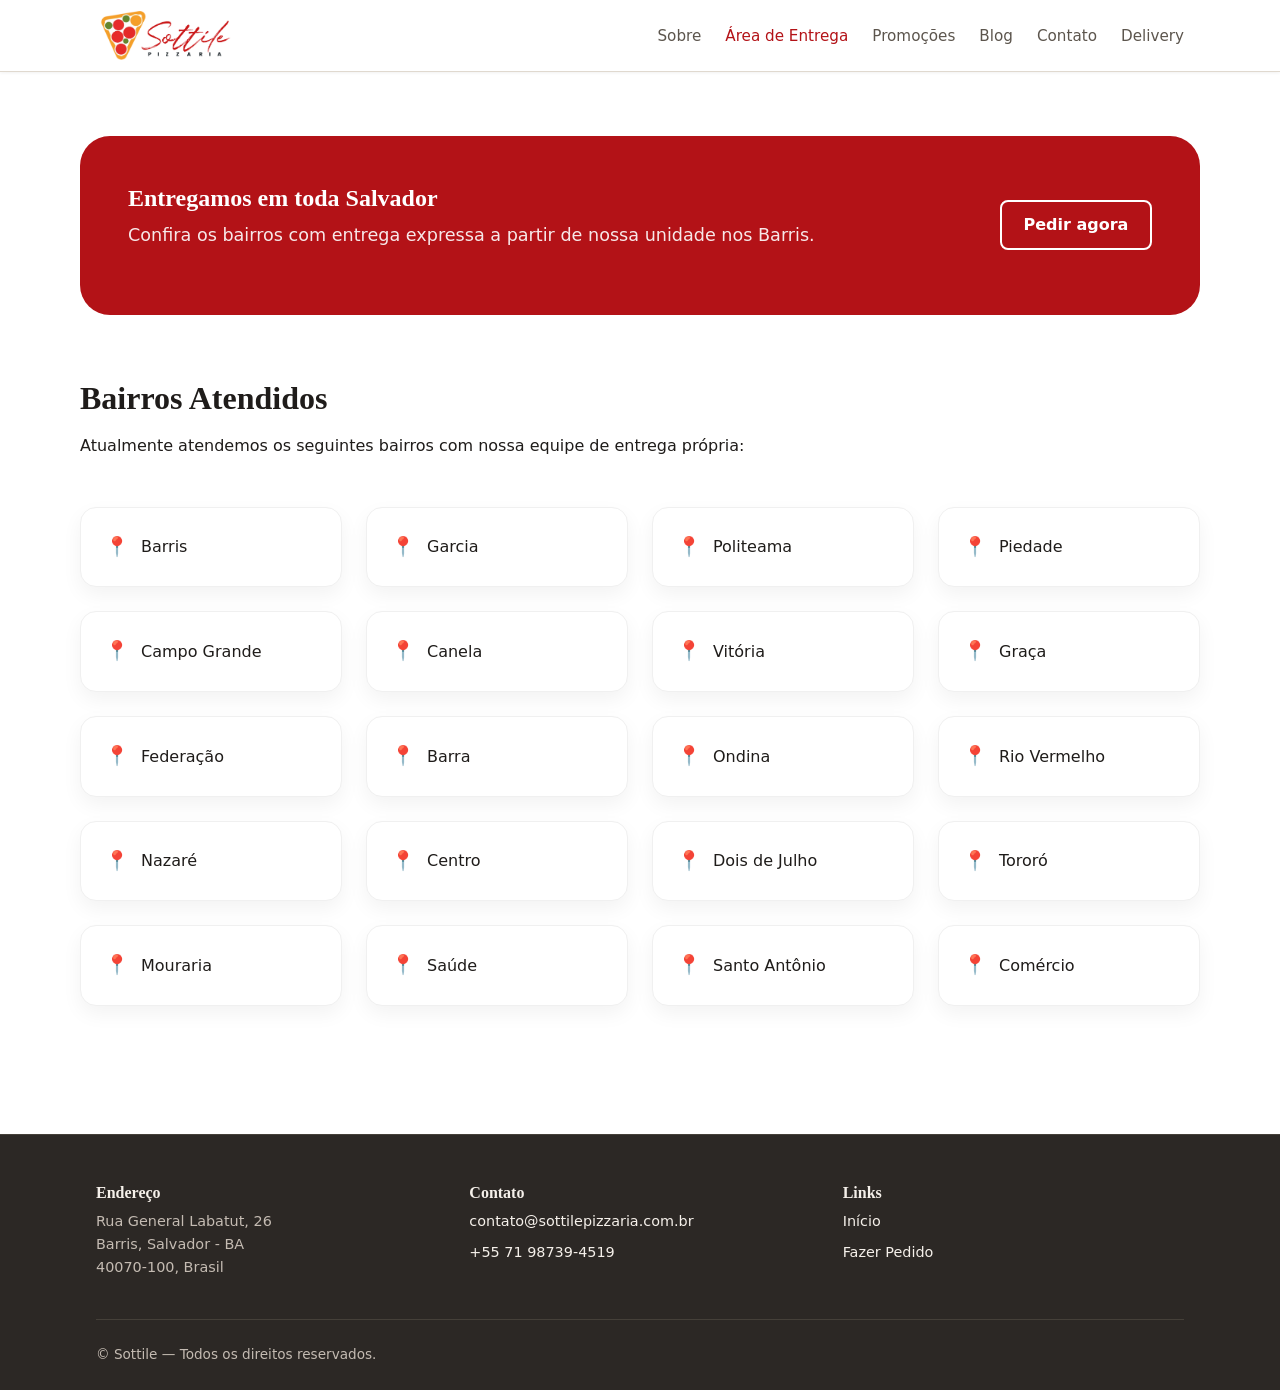
==== area-entrega.html @ e0bb3e72 "Commit Inicial" ====
<!DOCTYPE html>
<html lang="pt-BR">

<head>
  <meta charset="UTF-8" />
  <meta name="viewport" content="width=device-width, initial-scale=1.0" />
  <meta name="description" content="Bairros e regiões atendidas pelo delivery da Sottile Pizzaria em Salvador." />
  <title>Área de Entrega — Sottile Pizzaria</title>
  <link rel="stylesheet" href="css/variables.css" />
  <link rel="stylesheet" href="css/base.css" />
  <link rel="stylesheet" href="css/layout.css" />
  <link rel="stylesheet" href="css/components.css" />
  <style>
    .delivery-area {
      padding: 4rem 0;
    }

    .neighborhood-grid {
      display: grid;
      grid-template-columns: repeat(auto-fill, minmax(220px, 1fr));
      gap: 1.5rem;
      margin-top: 3rem;
    }

    .neighborhood-item {
      background: white;
      padding: 1.5rem;
      border-radius: 16px;
      box-shadow: 0 8px 20px rgba(0, 0, 0, 0.05);
      display: flex;
      align-items: center;
      gap: 12px;
      transition: var(--transition-smooth);
      border: 1px solid #f0f0f0;
    }

    .neighborhood-item:hover {
      transform: translateY(-5px);
      border-color: var(--color-accent);
      box-shadow: 0 12px 30px rgba(179, 18, 23, 0.1);
    }

    .neighborhood-item::before {
      content: '📍';
      font-size: 1.2rem;
    }

    .delivery-info-box {
      background: var(--color-accent);
      color: white;
      padding: 3rem;
      border-radius: 30px;
      margin-bottom: 4rem;
      display: flex;
      justify-content: space-between;
      align-items: center;
      gap: 2rem;
    }

    @media (max-width: 768px) {
      .delivery-info-box {
        flex-direction: column;
        text-align: center;
      }
    }

    .delivery-info-box h2 {
      color: white;
      margin-bottom: 0.5rem;
    }

    .delivery-info-box p {
      font-size: 1.1rem;
      opacity: 0.9;
    }
  </style>
</head>

<body>
  <header class="site-header">
    <div class="site-header__inner">
      <a class="site-logo" href="index.html">
        <img class="site-logo__img" src="assets/images/logo.png" alt="Sottile Pizzaria" />
      </a>
      <nav class="site-nav" aria-label="Principal">
        <ul>
          <li><a href="sobre.html">Sobre</a></li>
          <li><a href="area-entrega.html" aria-current="page">Área de Entrega</a></li>
          <li><a href="promocoes.html">Promoções</a></li>
          <li><a href="blog.html">Blog</a></li>
          <li><a href="contato.html">Contato</a></li>
          <li><a href="delivery.html">Delivery</a></li>
        </ul>
      </nav>
    </div>
  </header>

  <main class="site-main">
    <div class="container delivery-area">
      <div class="delivery-info-box">
        <div>
          <h2>Entregamos em toda Salvador</h2>
          <p>Confira os bairros com entrega expressa a partir de nossa unidade nos Barris.</p>
        </div>
        <a href="delivery.html" class="btn btn--outline" style="border-color: white; color: white;">Pedir agora</a>
      </div>

      <h2 class="section__title" style="text-align: left;">Bairros Atendidos</h2>
      <p>Atualmente atendemos os seguintes bairros com nossa equipe de entrega própria:</p>

      <div class="neighborhood-grid">
        <div class="neighborhood-item">Barris</div>
        <div class="neighborhood-item">Garcia</div>
        <div class="neighborhood-item">Politeama</div>
        <div class="neighborhood-item">Piedade</div>
        <div class="neighborhood-item">Campo Grande</div>
        <div class="neighborhood-item">Canela</div>
        <div class="neighborhood-item">Vitória</div>
        <div class="neighborhood-item">Graça</div>
        <div class="neighborhood-item">Federação</div>
        <div class="neighborhood-item">Barra</div>
        <div class="neighborhood-item">Ondina</div>
        <div class="neighborhood-item">Rio Vermelho</div>
        <div class="neighborhood-item">Nazaré</div>
        <div class="neighborhood-item">Centro</div>
        <div class="neighborhood-item">Dois de Julho</div>
        <div class="neighborhood-item">Tororó</div>
        <div class="neighborhood-item">Mouraria</div>
        <div class="neighborhood-item">Saúde</div>
        <div class="neighborhood-item">Santo Antônio</div>
        <div class="neighborhood-item">Comércio</div>
      </div>
    </div>
  </main>

  <footer class="site-footer">
    <div class="container">
      <div class="site-footer__grid">
        <div>
          <h3>Endereço</h3>
          <address>
            Rua General Labatut, 26<br />
            Barris, Salvador - BA<br />
            40070-100, Brasil
          </address>
        </div>
        <div>
          <h3>Contato</h3>
          <p><a href="mailto:contato@sottilepizzaria.com.br">contato@sottilepizzaria.com.br</a></p>
          <p><a href="tel:+5571987394519">+55 71 98739-4519</a></p>
        </div>
        <div>
          <h3>Links</h3>
          <p><a href="index.html">Início</a></p>
          <p><a href="delivery.html">Fazer Pedido</a></p>
        </div>
      </div>
      <div class="site-footer__bottom">
        <span>© Sottile — Todos os direitos reservados.</span>
      </div>
    </div>
  </footer>
</body>

</html>
---- css/variables.css ----
/**
 * Tema claro alinhado a sites de pizzaria / identidade italiana (referência Sottile).
 */
:root {
  --color-bg: #ffffff;
  --color-bg-elevated: #faf8f5;
  --color-bg-section: #f5f2ec;
  --color-surface: #ebe6df;
  --color-border: #e0d9cf;
  --color-border-strong: #cfc4b6;

  --color-text: #1f1c1a;
  --color-text-muted: #5c554d;

  --color-accent: #b31217;
  --color-accent-hover: #8f0e12;
  --color-italian-green: #1a5c33;
  --color-italian-green-hover: #144726;

  --color-link: #9a2e12;
  --color-link-hover: #7c250e;

  --color-footer-bg: #2c2825;
  --color-footer-text: #f5f0ea;
  --color-footer-muted: #c4bbb2;
  --color-footer-border: #454039;

  --font-sans: system-ui, -apple-system, "Segoe UI", Roboto, "Helvetica Neue", Arial, sans-serif;
  --font-display: Georgia, "Times New Roman", "Palatino Linotype", serif;

  --space-xs: 0.25rem;
  --space-sm: 0.5rem;
  --space-md: 1rem;
  --space-lg: 1.5rem;
  --space-xl: 2rem;
  --space-2xl: 3rem;
  --space-3xl: 4rem;

  --radius-sm: 4px;
  --radius-md: 8px;
  --radius-lg: 12px;

  --header-height: 72px;
  --container-max: 1120px;

  --shadow-soft: 0 1px 3px rgba(31, 28, 26, 0.06);
  --shadow-card: 0 4px 14px rgba(31, 28, 26, 0.08);
}
---- css/base.css ----
*,
*::before,
*::after {
  box-sizing: border-box;
}

html {
  scroll-behavior: smooth;
}

body {
  margin: 0;
  min-height: 100vh;
  font-family: var(--font-sans);
  font-size: 1rem;
  line-height: 1.6;
  color: var(--color-text);
  background-color: var(--color-bg);
}

img {
  max-width: 100%;
  height: auto;
  display: block;
}

a {
  color: var(--color-link);
  text-decoration: none;
}

a:hover {
  color: var(--color-link-hover);
  text-decoration: underline;
}

h1,
h2,
h3,
h4 {
  font-family: var(--font-display);
  line-height: 1.2;
  margin-top: 0;
}

p {
  margin-top: 0;
}

ul {
  margin: 0;
  padding-left: 1.25rem;
}

.visually-hidden {
  position: absolute;
  width: 1px;
  height: 1px;
  padding: 0;
  margin: -1px;
  overflow: hidden;
  clip: rect(0, 0, 0, 0);
  white-space: nowrap;
  border: 0;
}
---- css/layout.css ----
.site-header {
  position: sticky;
  top: 0;
  z-index: 100;
  height: var(--header-height);
  background: rgba(255, 255, 255, 0.96);
  border-bottom: 1px solid var(--color-border);
  box-shadow: var(--shadow-soft);
  backdrop-filter: blur(8px);
}

.site-header__inner {
  max-width: var(--container-max);
  margin: 0 auto;
  padding: 0 var(--space-md);
  height: 100%;
  display: flex;
  align-items: center;
  justify-content: space-between;
  gap: var(--space-lg);
}

.site-logo {
  display: inline-flex;
  align-items: center;
  gap: var(--space-sm);
  font-family: var(--font-display);
  font-size: 1.25rem;
  font-weight: 700;
  color: var(--color-text);
  text-decoration: none;
  white-space: nowrap;
}

.site-logo__img {
  flex-shrink: 0;
  width: auto;
  height: 50px;
  object-fit: contain;
}

.site-logo:hover {
  text-decoration: none;
  color: var(--color-accent);
}

.site-logo:hover .site-logo__text {
  color: var(--color-accent);
}

.site-nav ul {
  list-style: none;
  padding: 0;
  margin: 0;
  display: flex;
  flex-wrap: wrap;
  gap: var(--space-sm) var(--space-lg);
  align-items: center;
}

.site-nav a {
  color: var(--color-text-muted);
  font-size: 0.95rem;
  text-decoration: none;
  font-weight: 500;
}

.site-nav a:hover,
.site-nav a[aria-current="page"] {
  color: var(--color-accent);
}

.site-main {
  min-height: calc(100vh - var(--header-height) - 280px);
}

.container {
  max-width: var(--container-max);
  margin: 0 auto;
  padding: 0 var(--space-md);
}

.page-hero {
  padding: var(--space-3xl) 0 var(--space-2xl);
  text-align: center;
}

.page-hero h1 {
  font-size: clamp(2rem, 5vw, 2.75rem);
  margin-bottom: var(--space-md);
}

.page-hero p {
  color: var(--color-text-muted);
  max-width: 36rem;
  margin: 0 auto var(--space-lg);
}

.site-footer {
  background: var(--color-footer-bg);
  border-top: 1px solid var(--color-footer-border);
  padding: var(--space-2xl) 0 var(--space-lg);
  margin-top: var(--space-3xl);
  color: var(--color-footer-text);
}

.site-footer__grid {
  display: grid;
  gap: var(--space-xl);
  grid-template-columns: repeat(auto-fit, minmax(220px, 1fr));
}

.site-footer h3 {
  font-size: 1rem;
  margin-bottom: var(--space-sm);
  color: var(--color-footer-text);
}

.site-footer address,
.site-footer p {
  font-style: normal;
  color: var(--color-footer-muted);
  font-size: 0.9rem;
  margin: 0 0 var(--space-sm);
}

.site-footer a {
  color: var(--color-footer-text);
}

.site-footer a:hover {
  color: #ffffff;
}

.site-footer__bottom a {
  color: var(--color-footer-muted);
}

.site-footer__bottom a:hover {
  color: var(--color-footer-text);
}

.site-footer__bottom {
  margin-top: var(--space-xl);
  padding-top: var(--space-lg);
  border-top: 1px solid var(--color-footer-border);
  display: flex;
  flex-wrap: wrap;
  gap: var(--space-md);
  justify-content: space-between;
  align-items: center;
  font-size: 0.85rem;
  color: var(--color-footer-muted);
}

@media (max-width: 768px) {
  .site-header__inner {
    flex-direction: column;
    height: auto;
    padding: var(--space-md);
    gap: var(--space-md);
  }

  .site-header {
    height: auto;
  }

  .site-nav ul {
    justify-content: center;
  }
}
---- css/components.css ----
.btn {
  display: inline-flex;
  align-items: center;
  justify-content: center;
  padding: 0.65rem 1.35rem;
  font-size: 1rem;
  font-weight: 600;
  border-radius: var(--radius-md);
  border: none;
  cursor: pointer;
  text-decoration: none;
  transition: background 0.2s, transform 0.15s;
}

.btn:hover {
  text-decoration: none;
  box-shadow: 0 12px 28px rgba(0, 0, 0, 0.25);
  transform: translateY(-5px);
}

.btn--primary:hover {
  color: #fff;
}

.btn--outline:hover {
  color: var(--color-italian-green);
}

.btn--primary {
  background: var(--color-accent);
  color: #fff;
}

.btn--outline {
  background: transparent;
  color: var(--color-italian-green);
  border: 2px solid var(--color-italian-green);
}

.btn--outline:hover {
  background: transparent;
  border-color: var(--color-italian-green);
}

.hero {
  position: relative;
  padding: var(--space-3xl) 0;
  text-align: center;
  background: linear-gradient(180deg, var(--color-bg-section) 0%, var(--color-bg) 55%);
}

.hero__title {
  font-size: clamp(2.5rem, 6vw, 3.5rem);
  margin-bottom: var(--space-md);
}

.hero__subtitle {
  color: var(--color-text-muted);
  max-width: 28rem;
  margin: 0 auto var(--space-xl);
  font-size: 1.05rem;
}

.hero__actions {
  display: flex;
  flex-wrap: wrap;
  gap: var(--space-md);
  justify-content: center;
}

.section {
  padding: var(--space-2xl) 0;
}

.section__title {
  font-size: clamp(1.5rem, 3vw, 2rem);
  margin-bottom: var(--space-md);
  text-align: center;
}

.section__lead {
  color: var(--color-text-muted);
  text-align: center;
  max-width: 42rem;
  margin: 0 auto var(--space-xl);
}

.card-grid {
  display: grid;
  gap: var(--space-lg);
  grid-template-columns: repeat(auto-fit, minmax(260px, 1fr));
}

.card {
  background: var(--color-bg);
  border-radius: var(--radius-lg);
  padding: var(--space-xl);
  border: 1px solid var(--color-border);
  box-shadow: var(--shadow-card);
  text-align: center;
  overflow: hidden;
}

.card h3 {
  margin-bottom: var(--space-sm);
  font-size: 1.15rem;
}

.card p {
  color: var(--color-text-muted);
  font-size: 0.95rem;
  margin: 0;
}

.newsletter {
  background: var(--color-bg-section);
  border: 1px solid var(--color-border);
  border-radius: var(--radius-lg);
  padding: var(--space-xl);
  max-width: 480px;
  margin: 0 auto;
  text-align: center;
  box-shadow: var(--shadow-soft);
}

.newsletter--wide {
  max-width: 560px;
}

.newsletter h2 {
  font-size: 1.35rem;
  margin-bottom: var(--space-sm);
}

.newsletter p {
  color: var(--color-text-muted);
  font-size: 0.9rem;
  margin-bottom: var(--space-lg);
}

.newsletter form {
  display: flex;
  flex-direction: column;
  gap: var(--space-sm);
}

@media (min-width: 480px) {
  .newsletter form:not(.form-block) {
    flex-direction: row;
  }

  .newsletter form:not(.form-block) input[type="email"] {
    flex: 1;
  }
}

.newsletter input[type="email"] {
  padding: 0.65rem var(--space-md);
  border-radius: var(--radius-md);
  border: 1px solid var(--color-border-strong);
  background: var(--color-bg);
  color: var(--color-text);
  font-size: 1rem;
}

.newsletter input[type="email"]::placeholder {
  color: var(--color-text-muted);
}

.form-block {
  display: flex;
  flex-direction: column;
  gap: var(--space-sm);
}

.form-block input[type="text"],
.form-block input[type="email"],
.form-block textarea {
  width: 100%;
  padding: 0.65rem var(--space-md);
  border-radius: var(--radius-md);
  border: 1px solid var(--color-border-strong);
  background: var(--color-bg);
  color: var(--color-text);
  font-size: 1rem;
  font-family: inherit;
}

.form-block textarea {
  resize: vertical;
  min-height: 6rem;
}

.form-block input::placeholder,
.form-block textarea::placeholder {
  color: var(--color-text-muted);
}

.cta-row {
  text-align: center;
  margin: 0;
}

.section--no-top {
  padding-top: 0;
}

.two-col {
  display: grid;
  gap: var(--space-xl);
  align-items: center;
  grid-template-columns: 1fr;
}

@media (min-width: 900px) {
  .two-col {
    grid-template-columns: 1fr 1fr;
  }
}

.two-col__media {
  margin: 0;
  aspect-ratio: 4 / 3;
  background: var(--color-bg-section);
  border: 1px solid var(--color-border);
  border-radius: var(--radius-lg);
  overflow: hidden;
  box-shadow: var(--shadow-soft);
}

.two-col__media img {
  width: 100%;
  height: 100%;
  object-fit: cover;
  display: block;
}

.card__thumb {
  margin: calc(-1 * var(--space-xl)) calc(-1 * var(--space-xl)) var(--space-md);
  aspect-ratio: 16 / 10;
  background: var(--color-bg-section);
  border-radius: var(--radius-lg) var(--radius-lg) 0 0;
  overflow: hidden;
}

.card__thumb img {
  width: 100%;
  height: 100%;
  object-fit: cover;
  display: block;
}
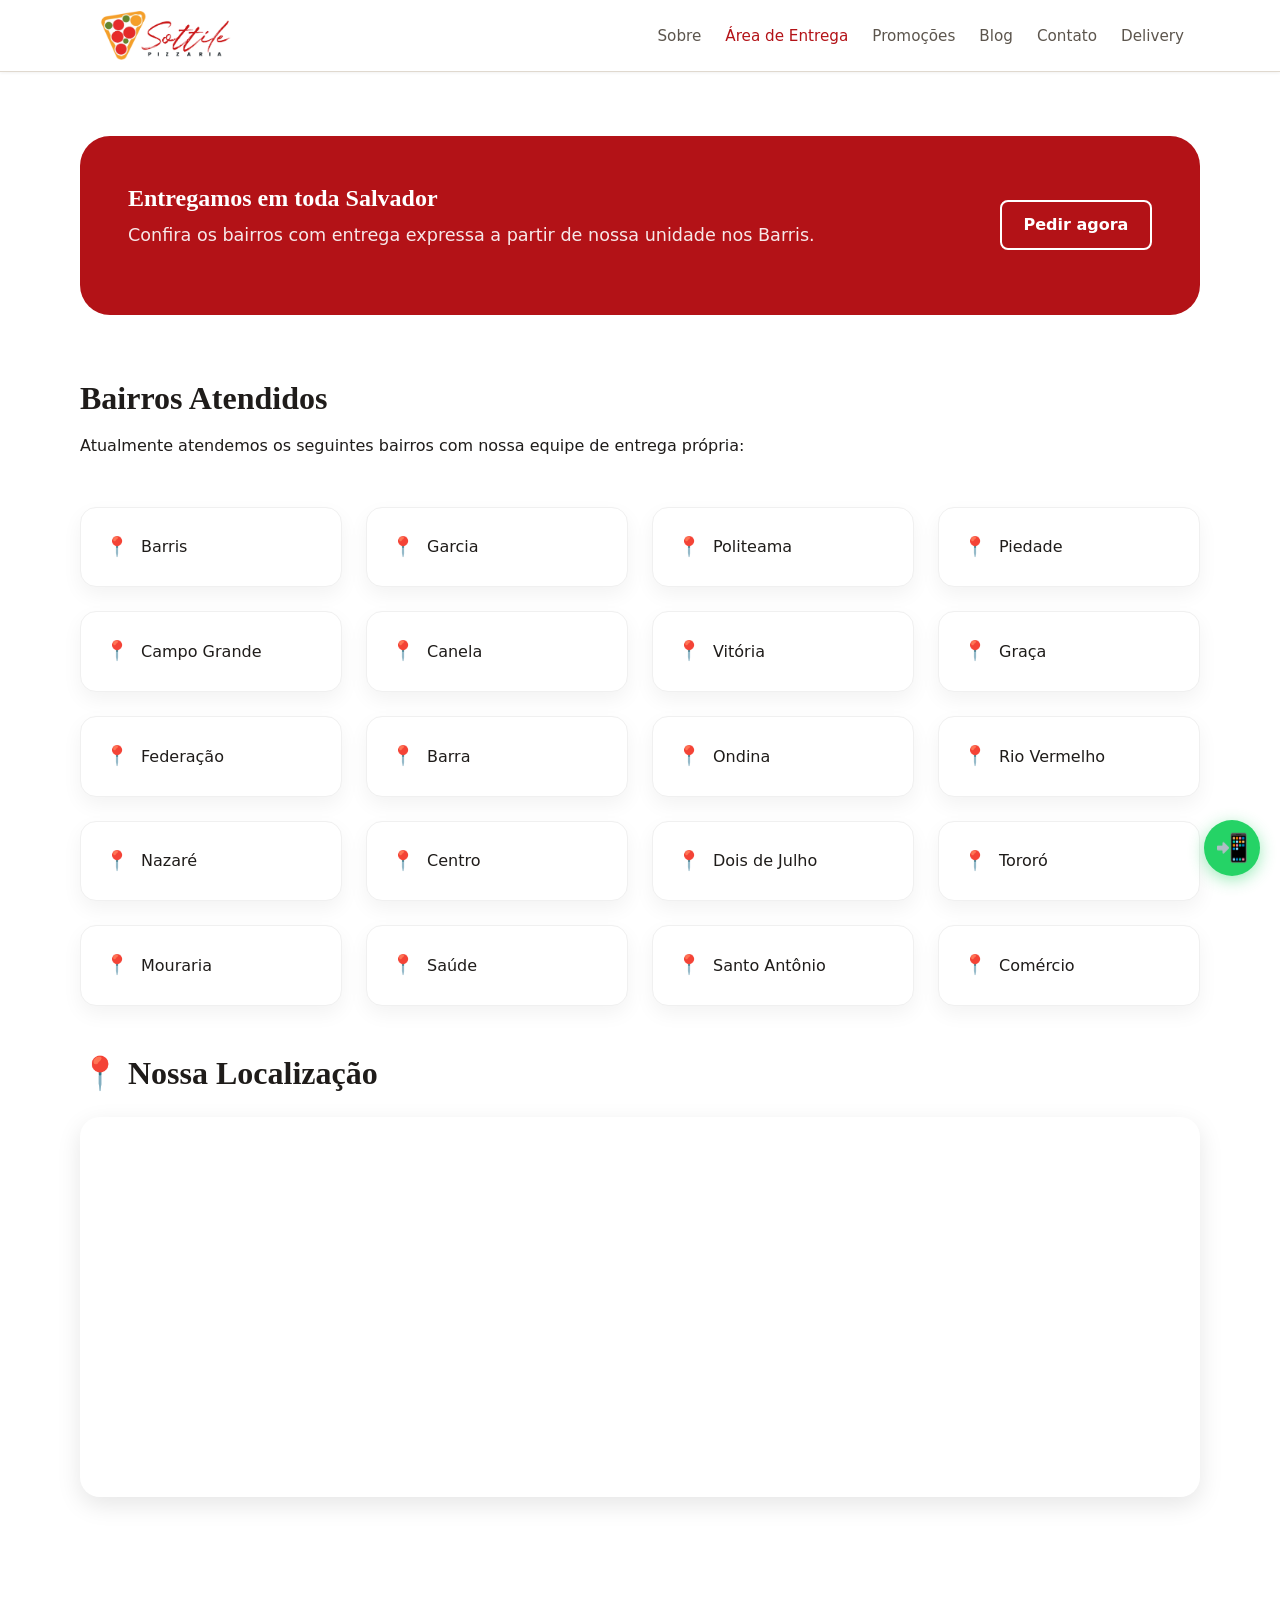
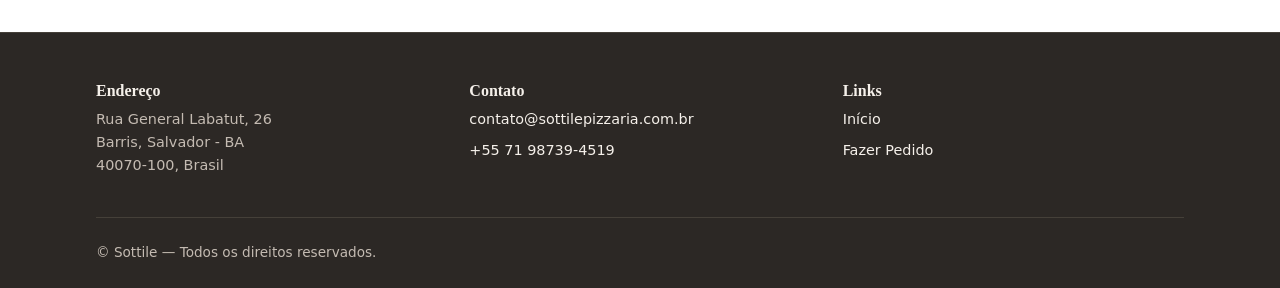
==== commit cfd0279c: "Atualizacoes feitas" ====
--- a/area-entrega.html
+++ b/area-entrega.html
@@ -6,6 +6,7 @@
   <meta name="viewport" content="width=device-width, initial-scale=1.0" />
   <meta name="description" content="Bairros e regiões atendidas pelo delivery da Sottile Pizzaria em Salvador." />
   <title>Área de Entrega — Sottile Pizzaria</title>
+  <link rel="icon" type="image/png" href="assets/images/pizza_favicon.png" />
   <link rel="stylesheet" href="css/variables.css" />
   <link rel="stylesheet" href="css/base.css" />
   <link rel="stylesheet" href="css/layout.css" />
@@ -82,7 +83,12 @@
       <a class="site-logo" href="index.html">
         <img class="site-logo__img" src="assets/images/logo.png" alt="Sottile Pizzaria" />
       </a>
-      <nav class="site-nav" aria-label="Principal">
+      <button class="menu-toggle" id="menu-toggle" aria-label="Abrir menu" aria-expanded="false" aria-controls="site-nav">
+        <span class="menu-toggle__bar"></span>
+        <span class="menu-toggle__bar"></span>
+        <span class="menu-toggle__bar"></span>
+      </button>
+      <nav class="site-nav" id="site-nav" aria-label="Principal">
         <ul>
           <li><a href="sobre.html">Sobre</a></li>
           <li><a href="area-entrega.html" aria-current="page">Área de Entrega</a></li>
@@ -130,6 +136,19 @@
         <div class="neighborhood-item">Santo Antônio</div>
         <div class="neighborhood-item">Comércio</div>
       </div>
+
+      <!-- Mapa Google Maps -->
+      <div style="margin-top:3rem;">
+        <h2 class="section__title" style="text-align:left;margin-bottom:1.5rem;">📍 Nossa Localização</h2>
+        <iframe
+          src="https://www.google.com/maps/embed?pb=!1m18!1m12!1m3!1d975.3048764428!2d-38.515085!3d-12.985284!2m3!1f0!2f0!3f0!3m2!1i1024!2i768!4f13.1!3m3!1m2!1s0x716042ab82e1bbb%3A0x8e07bea649a8b8f7!2sR.%20Gen.%20Labatut%2C%2026%20-%20Barris%2C%20Salvador%20-%20BA%2C%2040070-100!5e0!3m2!1spt-BR!2sbr!4v1715437200000!5m2!1spt-BR!2sbr"
+          width="100%" height="380"
+          style="border:0; border-radius:20px; box-shadow: 0 8px 24px rgba(0,0,0,0.1);"
+          allowfullscreen loading="lazy"
+          referrerpolicy="no-referrer-when-downgrade"
+          title="Localização da Sottile Pizzaria — Rua General Labatut, 26, Barris, Salvador-BA">
+        </iframe>
+      </div>
     </div>
   </main>
 
@@ -160,6 +179,22 @@
       </div>
     </div>
   </footer>
+
+  <!-- WhatsApp floating button -->
+  <a href="https://wa.me/5571986711646" class="whatsapp-float" target="_blank" rel="noopener noreferrer" aria-label="Falar pelo WhatsApp">
+    📲
+  </a>
+
+  <script>
+    const menuToggle = document.getElementById('menu-toggle');
+    const siteNav = document.getElementById('site-nav');
+    if (menuToggle && siteNav) {
+      menuToggle.addEventListener('click', () => {
+        const isOpen = siteNav.classList.toggle('is-open');
+        menuToggle.setAttribute('aria-expanded', isOpen);
+      });
+    }
+  </script>
 </body>
 
 </html>
--- a/css/variables.css
+++ b/css/variables.css
@@ -45,4 +45,6 @@
 
   --shadow-soft: 0 1px 3px rgba(31, 28, 26, 0.06);
   --shadow-card: 0 4px 14px rgba(31, 28, 26, 0.08);
+
+  --transition-smooth: all 0.25s cubic-bezier(0.4, 0, 0.2, 1);
 }
--- a/css/layout.css
+++ b/css/layout.css
@@ -155,17 +155,162 @@
 
 @media (max-width: 768px) {
   .site-header__inner {
-    flex-direction: column;
+    flex-wrap: wrap;
     height: auto;
-    padding: var(--space-md);
-    gap: var(--space-md);
+    padding: var(--space-sm) var(--space-md);
+    gap: 0;
+    position: relative;
   }
 
   .site-header {
     height: auto;
   }
 
+  /* Hamburger button */
+  .menu-toggle {
+    display: flex;
+    flex-direction: column;
+    justify-content: center;
+    gap: 5px;
+    background: none;
+    border: none;
+    cursor: pointer;
+    padding: 8px;
+    border-radius: var(--radius-md);
+    transition: background 0.2s;
+  }
+
+  .menu-toggle:hover {
+    background: var(--color-bg-section);
+  }
+
+  .menu-toggle__bar {
+    width: 24px;
+    height: 2px;
+    background: var(--color-text);
+    border-radius: 2px;
+    transition: transform 0.3s, opacity 0.3s;
+    display: block;
+  }
+
+  .menu-toggle[aria-expanded="true"] .menu-toggle__bar:nth-child(1) {
+    transform: translateY(7px) rotate(45deg);
+  }
+  .menu-toggle[aria-expanded="true"] .menu-toggle__bar:nth-child(2) {
+    opacity: 0;
+  }
+  .menu-toggle[aria-expanded="true"] .menu-toggle__bar:nth-child(3) {
+    transform: translateY(-7px) rotate(-45deg);
+  }
+
+  .site-nav {
+    display: none;
+    width: 100%;
+    padding: var(--space-sm) 0 var(--space-md);
+    border-top: 1px solid var(--color-border);
+    margin-top: var(--space-sm);
+  }
+
+  .site-nav.is-open {
+    display: block;
+  }
+
   .site-nav ul {
-    justify-content: center;
-  }
-}
+    flex-direction: column;
+    gap: 0;
+    align-items: flex-start;
+  }
+
+  .site-nav a {
+    display: block;
+    padding: 10px 4px;
+    font-size: 1rem;
+    width: 100%;
+    border-bottom: 1px solid var(--color-border);
+  }
+}
+
+/* Desktop: esconde o hamburguer */
+.menu-toggle {
+  display: none;
+}
+
+/* ─── WhatsApp float button ─────────────────────────────── */
+.whatsapp-float {
+  position: fixed;
+  bottom: 24px;
+  right: 20px;
+  width: 56px;
+  height: 56px;
+  background: #25D366;
+  color: #fff;
+  border-radius: 50%;
+  display: flex;
+  align-items: center;
+  justify-content: center;
+  font-size: 1.7rem;
+  z-index: 999;
+  box-shadow: 0 4px 16px rgba(37, 211, 102, 0.45);
+  text-decoration: none;
+  transition: transform 0.2s, box-shadow 0.2s;
+}
+
+.whatsapp-float:hover {
+  transform: scale(1.1) translateY(-3px);
+  box-shadow: 0 8px 24px rgba(37, 211, 102, 0.55);
+}
+
+/* ─── Status badge (aberto/fechado) ────────────────────── */
+.status-badge {
+  display: inline-flex;
+  align-items: center;
+  gap: 6px;
+  font-size: 0.8rem;
+  font-weight: 600;
+  padding: 4px 10px;
+  border-radius: 50px;
+  white-space: nowrap;
+}
+
+.status-badge--open {
+  background: #d4edda;
+  color: #155724;
+}
+
+.status-badge--closed {
+  background: #f8d7da;
+  color: #721c24;
+}
+
+/* ─── Toast notifications ───────────────────────────────── */
+.sottile-toast {
+  position: fixed;
+  bottom: 90px;
+  right: 20px;
+  background: #1f1c1a;
+  color: #fff;
+  padding: 14px 20px;
+  border-radius: 12px;
+  font-size: 0.95rem;
+  font-weight: 500;
+  max-width: 320px;
+  z-index: 9999;
+  opacity: 0;
+  transform: translateY(12px);
+  transition: opacity 0.35s, transform 0.35s;
+  box-shadow: 0 8px 24px rgba(0,0,0,0.25);
+}
+
+.sottile-toast--visible {
+  opacity: 1;
+  transform: translateY(0);
+}
+
+.sottile-toast--success {
+  border-left: 4px solid #25D366;
+}
+
+.sottile-toast--error {
+  border-left: 4px solid var(--color-accent);
+}
+
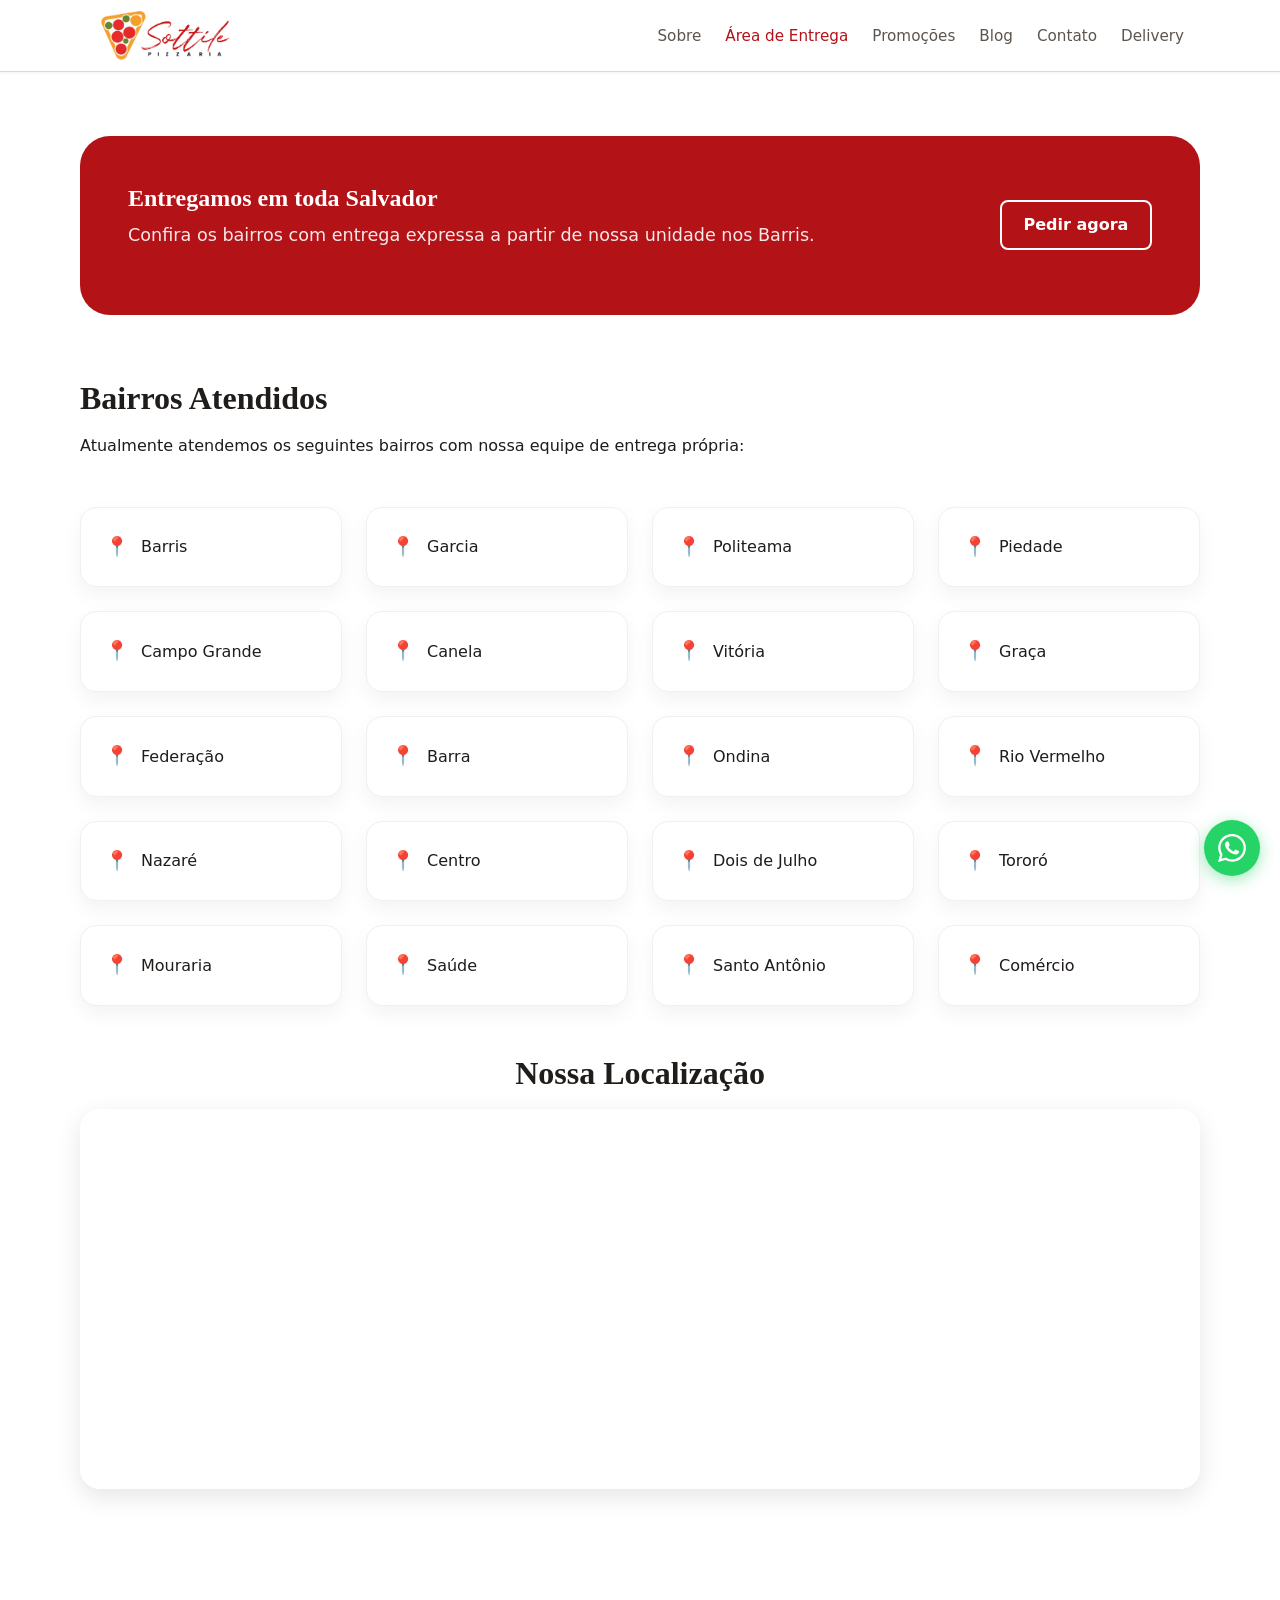
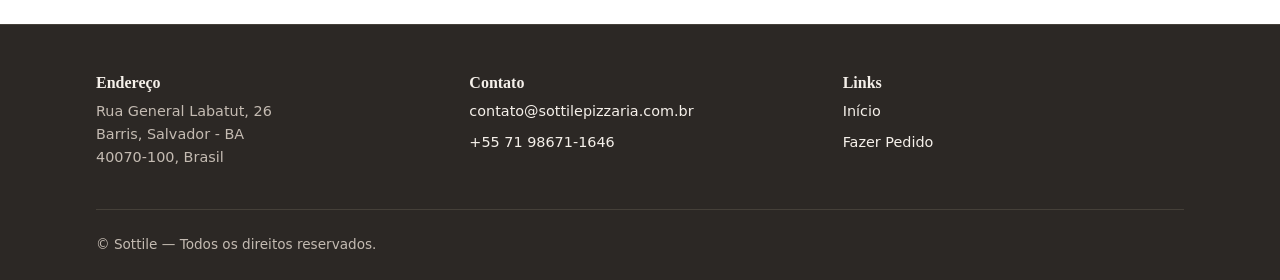
==== commit ff92d979: "docs: adiciona README e corrige issues do code review Documenta estrutura, execução local e fluxo de" ====
--- a/area-entrega.html
+++ b/area-entrega.html
@@ -138,13 +138,13 @@
       </div>
 
       <!-- Mapa Google Maps -->
-      <div style="margin-top:3rem;">
-        <h2 class="section__title" style="text-align:left;margin-bottom:1.5rem;">📍 Nossa Localização</h2>
+      <div class="map-section">
+        <h2 class="section__title map-section__title">Nossa Localização</h2>
         <iframe
+          class="map-embed"
           src="https://www.google.com/maps/embed?pb=!1m18!1m12!1m3!1d975.3048764428!2d-38.515085!3d-12.985284!2m3!1f0!2f0!3f0!3m2!1i1024!2i768!4f13.1!3m3!1m2!1s0x716042ab82e1bbb%3A0x8e07bea649a8b8f7!2sR.%20Gen.%20Labatut%2C%2026%20-%20Barris%2C%20Salvador%20-%20BA%2C%2040070-100!5e0!3m2!1spt-BR!2sbr!4v1715437200000!5m2!1spt-BR!2sbr"
-          width="100%" height="380"
-          style="border:0; border-radius:20px; box-shadow: 0 8px 24px rgba(0,0,0,0.1);"
-          allowfullscreen loading="lazy"
+          allowfullscreen
+          loading="lazy"
           referrerpolicy="no-referrer-when-downgrade"
           title="Localização da Sottile Pizzaria — Rua General Labatut, 26, Barris, Salvador-BA">
         </iframe>
@@ -166,7 +166,7 @@
         <div>
           <h3>Contato</h3>
           <p><a href="mailto:contato@sottilepizzaria.com.br">contato@sottilepizzaria.com.br</a></p>
-          <p><a href="tel:+5571987394519">+55 71 98739-4519</a></p>
+          <p><a href="tel:+5571986711646">+55 71 98671-1646</a></p>
         </div>
         <div>
           <h3>Links</h3>
@@ -182,19 +182,12 @@
 
   <!-- WhatsApp floating button -->
   <a href="https://wa.me/5571986711646" class="whatsapp-float" target="_blank" rel="noopener noreferrer" aria-label="Falar pelo WhatsApp">
-    📲
+    <svg class="whatsapp-float__icon" xmlns="http://www.w3.org/2000/svg" viewBox="0 0 24 24" aria-hidden="true" focusable="false">
+      <path d="M17.472 14.382c-.297-.149-1.758-.867-2.03-.967-.273-.099-.471-.148-.67.15-.197.297-.767.966-.94 1.164-.173.199-.347.223-.644.075-.297-.15-1.255-.463-2.39-1.475-.883-.788-1.48-1.761-1.653-2.059-.173-.297-.018-.458.13-.606.134-.133.298-.347.446-.52.149-.174.198-.298.298-.497.099-.198.05-.371-.025-.52-.075-.149-.669-1.612-.916-2.207-.242-.579-.487-.5-.669-.51-.173-.008-.371-.01-.57-.01-.198 0-.52.074-.792.372-.272.297-1.04 1.016-1.04 2.479 0 1.462 1.065 2.875 1.213 3.074.149.198 2.096 3.2 5.077 4.487.709.306 1.262.489 1.694.625.712.227 1.36.195 1.871.118.571-.085 1.758-.719 2.006-1.413.248-.694.248-1.289.173-1.413-.074-.124-.272-.198-.57-.347m-5.421 7.403h-.004a9.87 9.87 0 01-5.031-1.378l-.361-.214-3.741.982.998-3.648-.235-.374a9.86 9.86 0 01-1.51-5.26c.001-5.45 4.436-9.884 9.888-9.884 2.64 0 5.122 1.03 6.988 2.898a9.825 9.825 0 012.893 6.994c-.003 5.45-4.435 9.884-9.884 9.884m8.413-18.297A11.815 11.815 0 0012.05 0C5.495 0 .16 5.335.157 11.892c0 2.096.547 4.142 1.588 5.945L.057 24l6.305-1.654a11.882 11.882 0 005.683 1.448h.005c6.554 0 11.89-5.335 11.89-11.893a11.821 11.821 0 00-3.48-8.413z"/>
+    </svg>
   </a>
 
-  <script>
-    const menuToggle = document.getElementById('menu-toggle');
-    const siteNav = document.getElementById('site-nav');
-    if (menuToggle && siteNav) {
-      menuToggle.addEventListener('click', () => {
-        const isOpen = siteNav.classList.toggle('is-open');
-        menuToggle.setAttribute('aria-expanded', isOpen);
-      });
-    }
-  </script>
+  <script src="js/nav.js"></script>
 </body>
 
-</html>+</html>
--- a/css/layout.css
+++ b/css/layout.css
@@ -151,6 +151,11 @@
   align-items: center;
   font-size: 0.85rem;
   color: var(--color-footer-muted);
+}
+
+/* Desktop: esconde o hamburguer */
+.menu-toggle {
+  display: none;
 }
 
 @media (max-width: 768px) {
@@ -230,9 +235,22 @@
   }
 }
 
-/* Desktop: esconde o hamburguer */
-.menu-toggle {
-  display: none;
+/* ─── Mapa (área de entrega) ─────────────────────────────── */
+.map-section {
+  margin-top: 3rem;
+}
+
+.map-section__title {
+  text-align: left;
+  margin-bottom: 1.5rem;
+}
+
+.map-embed {
+  width: 100%;
+  height: 380px;
+  border: 0;
+  border-radius: 20px;
+  box-shadow: 0 8px 24px rgba(0, 0, 0, 0.1);
 }
 
 /* ─── WhatsApp float button ─────────────────────────────── */
@@ -248,7 +266,6 @@
   display: flex;
   align-items: center;
   justify-content: center;
-  font-size: 1.7rem;
   z-index: 999;
   box-shadow: 0 4px 16px rgba(37, 211, 102, 0.45);
   text-decoration: none;
@@ -258,6 +275,12 @@
 .whatsapp-float:hover {
   transform: scale(1.1) translateY(-3px);
   box-shadow: 0 8px 24px rgba(37, 211, 102, 0.55);
+}
+
+.whatsapp-float__icon {
+  width: 28px;
+  height: 28px;
+  fill: currentColor;
 }
 
 /* ─── Status badge (aberto/fechado) ────────────────────── */
